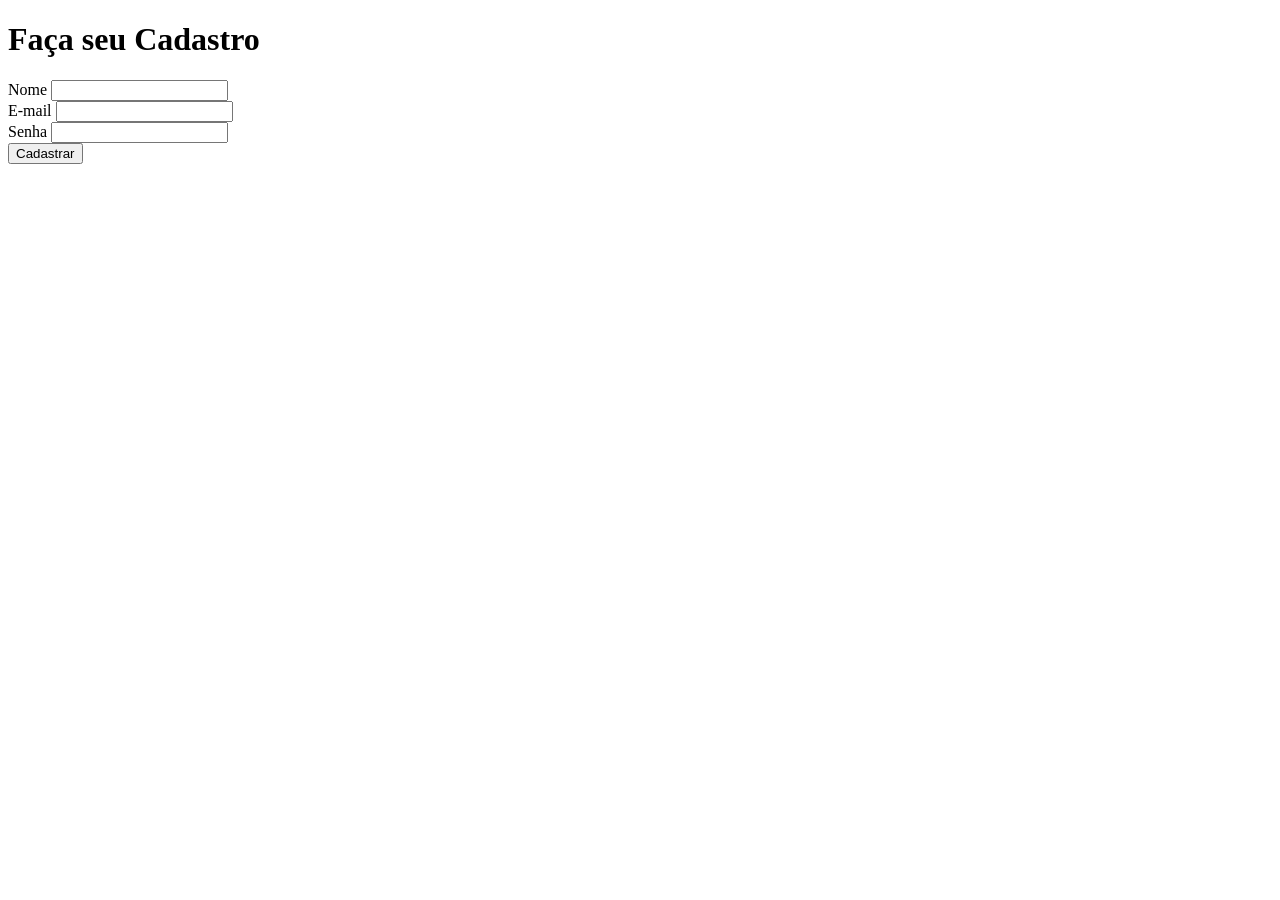
==== html/index.html @ 988506fb "exercicio_html" ====
<!DOCTYPE html>
<html lang="pt-br">

<head>
    <meta charset="UTF-8">
    <meta name="viewport" content="width=device-width, initial-scale=1.0">
    <title>CADASTRO</title>
</head>

<body>
    <h1>Faça seu Cadastro</h1>
    <form>
        <label>Nome</label>
        <input type="Nome">
        <br>
        <label>E-mail</label>
        <input label fo="E-mail" type="email">
        <br>
        <label>Senha</label>
        <input label for="Senha" type="password">
        <br>
        <button>
            Cadastrar
        </button>
    </form>
</body>

</html>
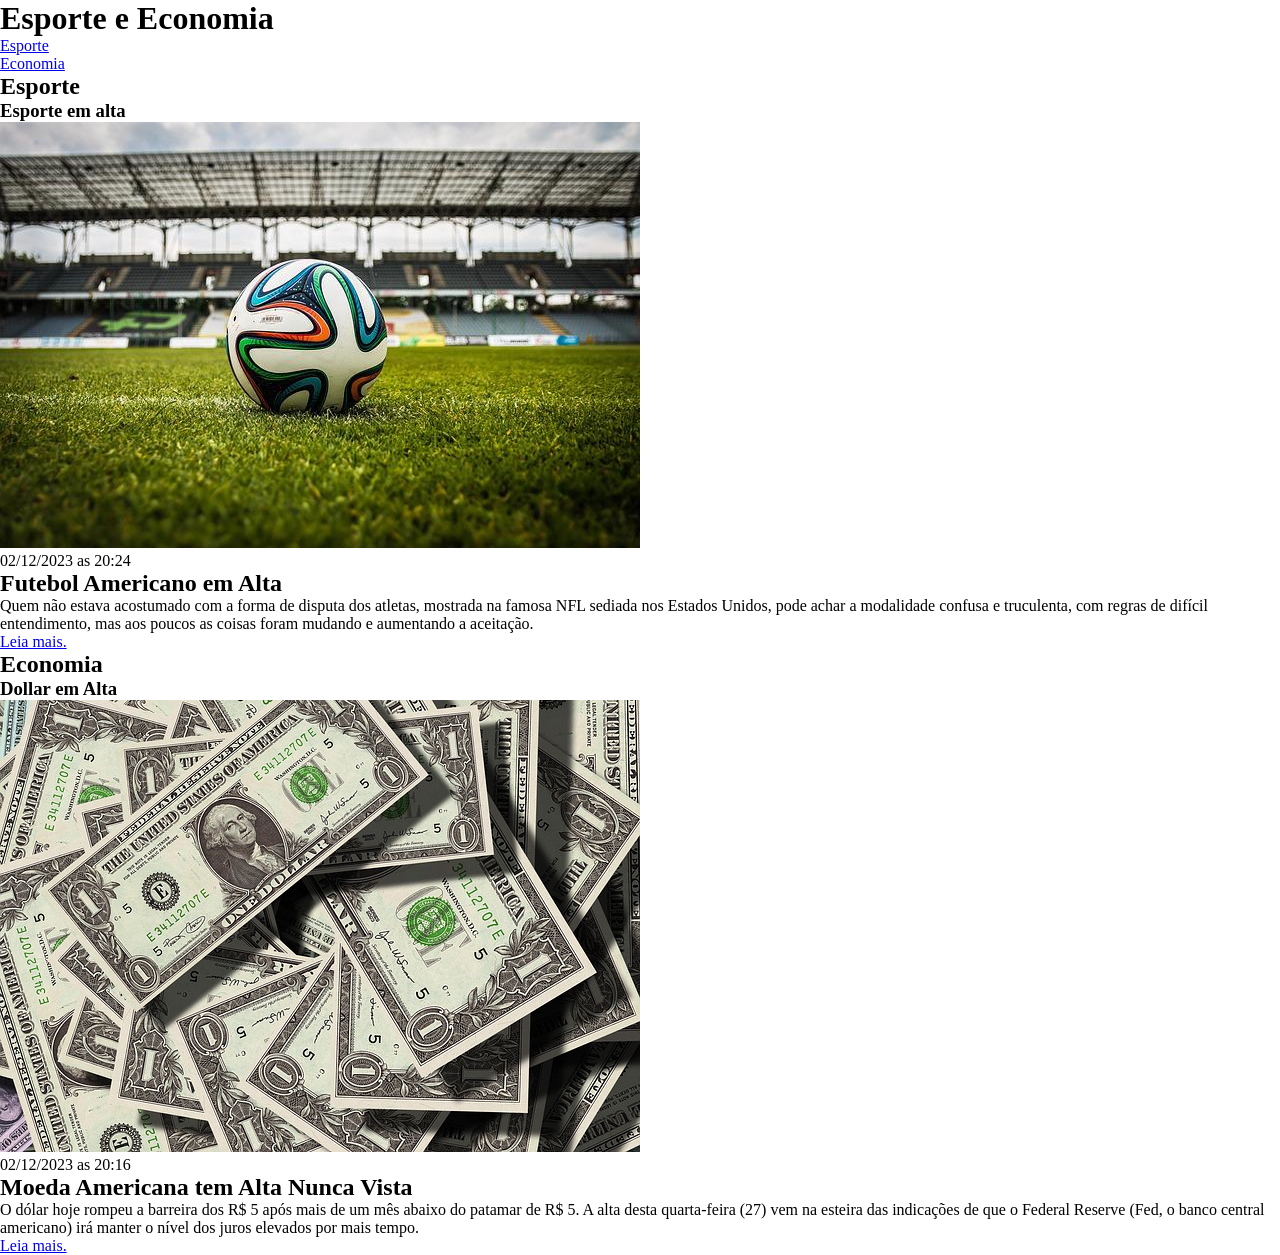
==== commit 5329d227: "inicio" ====
--- a/html/index.html
+++ b/html/index.html
@@ -4,25 +4,56 @@
 <head>
     <meta charset="UTF-8">
     <meta name="viewport" content="width=device-width, initial-scale=1.0">
-    <title>CADASTRO</title>
+    <title>Esporte e Economia</title>
 </head>
+<link rel="stylesheet" href="main.css" />
 
 <body>
-    <h1>Faça seu Cadastro</h1>
-    <form>
-        <label>Nome</label>
-        <input type="Nome">
-        <br>
-        <label>E-mail</label>
-        <input label fo="E-mail" type="email">
-        <br>
-        <label>Senha</label>
-        <input label for="Senha" type="password">
-        <br>
-        <button>
-            Cadastrar
-        </button>
-    </form>
+    <header>
+        <h1>Esporte e Economia</h1>
+        <nav>
+            <ul>
+                <li>
+                    <a href=" esporte.html" title="Ir para a seção de Esportes">Esporte</a>
+                </li>
+
+                <li><a href="economia.html" title="Ir para a seção de Economia"> Economia</a> </li>
+            </ul>
+        </nav>
+    </header>
+    <main>
+        <section class="sports">
+            <h2>Esporte</h2>
+        </section>
+        <article>
+            <h3>Esporte em alta</h3>
+            <img src="/imagem/futebol.jpg" />
+            <header> <time> 02/12/2023 as 20:24</time>
+            </header>
+            <h2>Futebol Americano em Alta</h2>
+            <p>Quem não estava acostumado com a forma de disputa dos atletas, mostrada na famosa NFL sediada nos Estados
+                Unidos, pode achar a modalidade confusa e truculenta, com regras de difícil entendimento, mas aos poucos
+                as coisas foram mudando e aumentando a aceitação.</p>
+            <a href="esporte.html">Leia mais.</a>
+        </article>
+
+        <section id="economy">
+            <h2>Economia</h2>
+        </section>
+        <article>
+            <h3>Dollar em Alta</h3>
+            <img src="/imagem/dolares.jpg" />
+            <header>
+                <time> 02/12/2023 as 20:16</time>
+            </header>
+            <h2> Moeda Americana tem Alta Nunca Vista</h2>
+            <p> O dólar hoje rompeu a barreira dos R$ 5 após mais de um mês abaixo do patamar de R$ 5. A alta desta
+                quarta-feira (27) vem na esteira das indicações de que o Federal Reserve (Fed, o banco central
+                americano) irá manter o nível dos juros elevados por mais tempo.</p>
+            <a href="economia.html"> Leia mais. </a>
+        </article>
+    </main>
+
 </body>
 
 </html>
--- a/html/main.css
+++ b/html/main.css
@@ -0,0 +1,5 @@
+* {
+    box-sizing: border-box;
+    margin: 0;
+    padding: 0;
+}
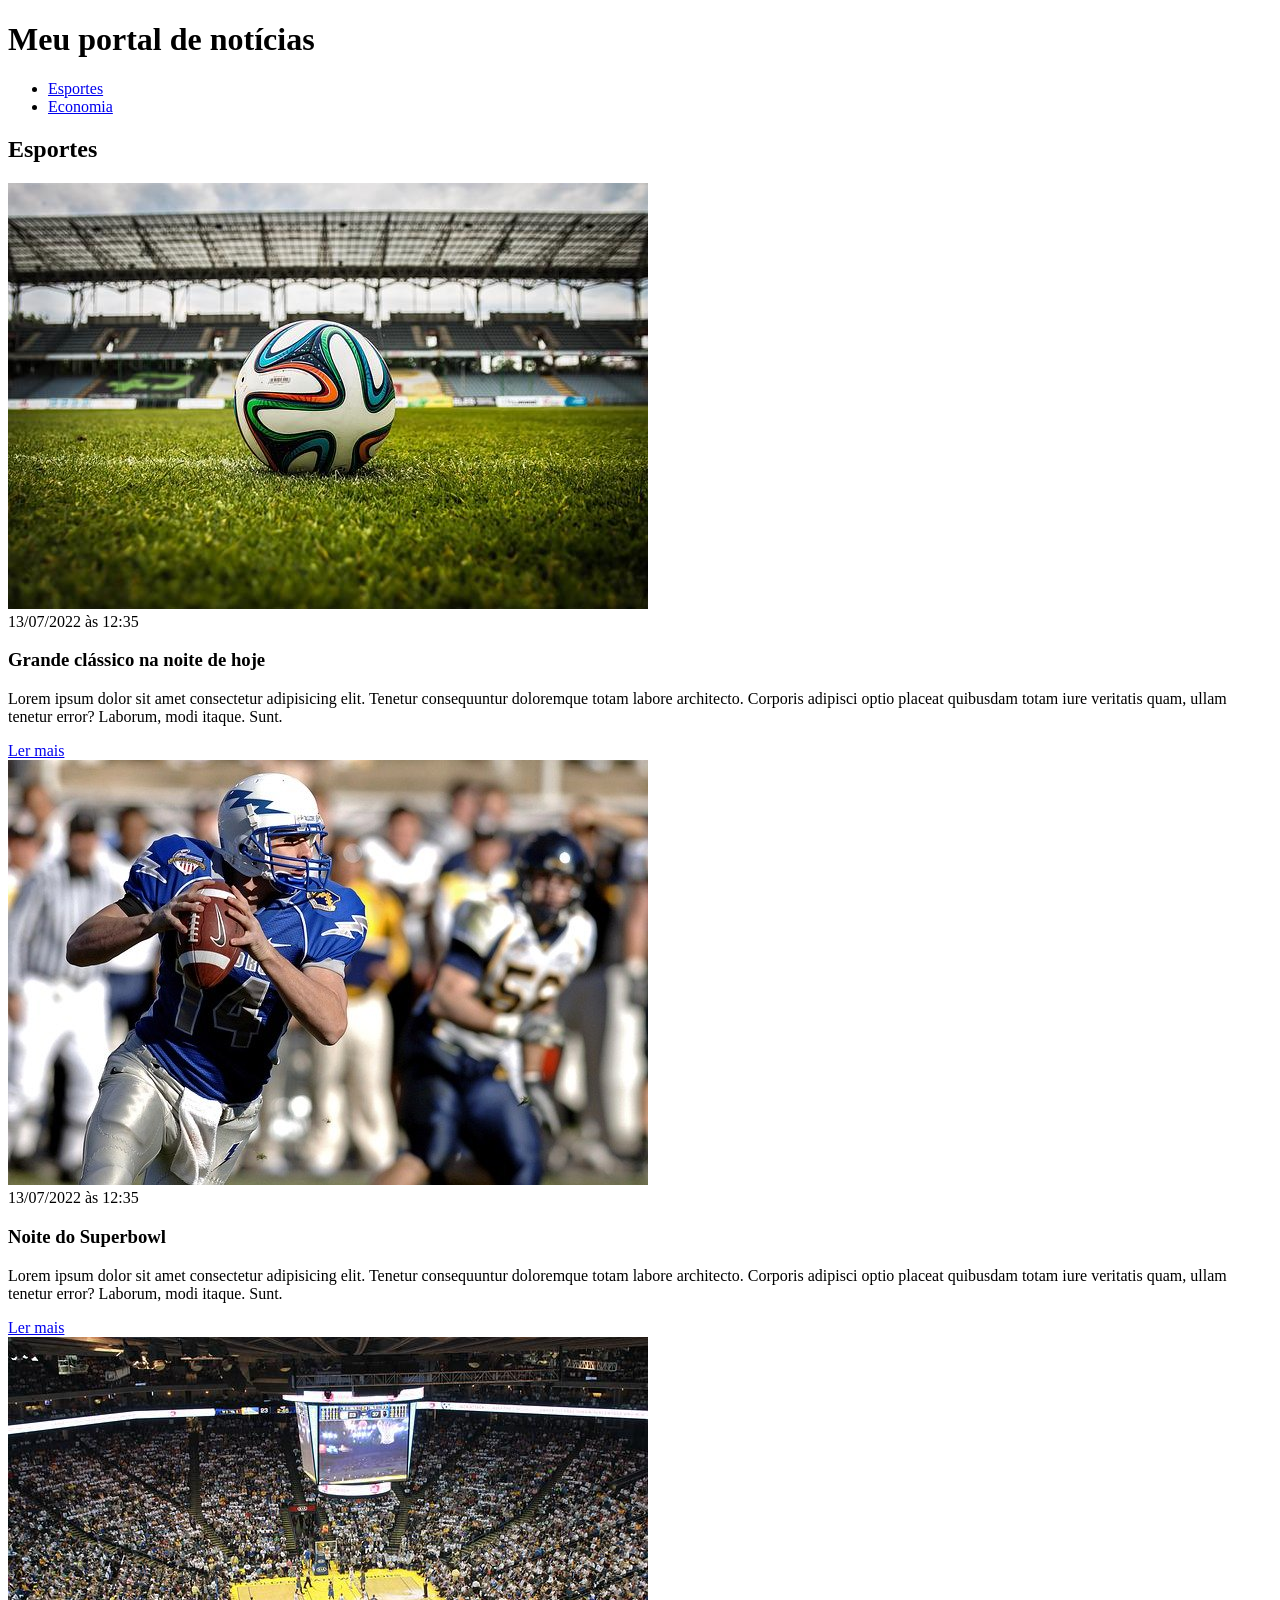
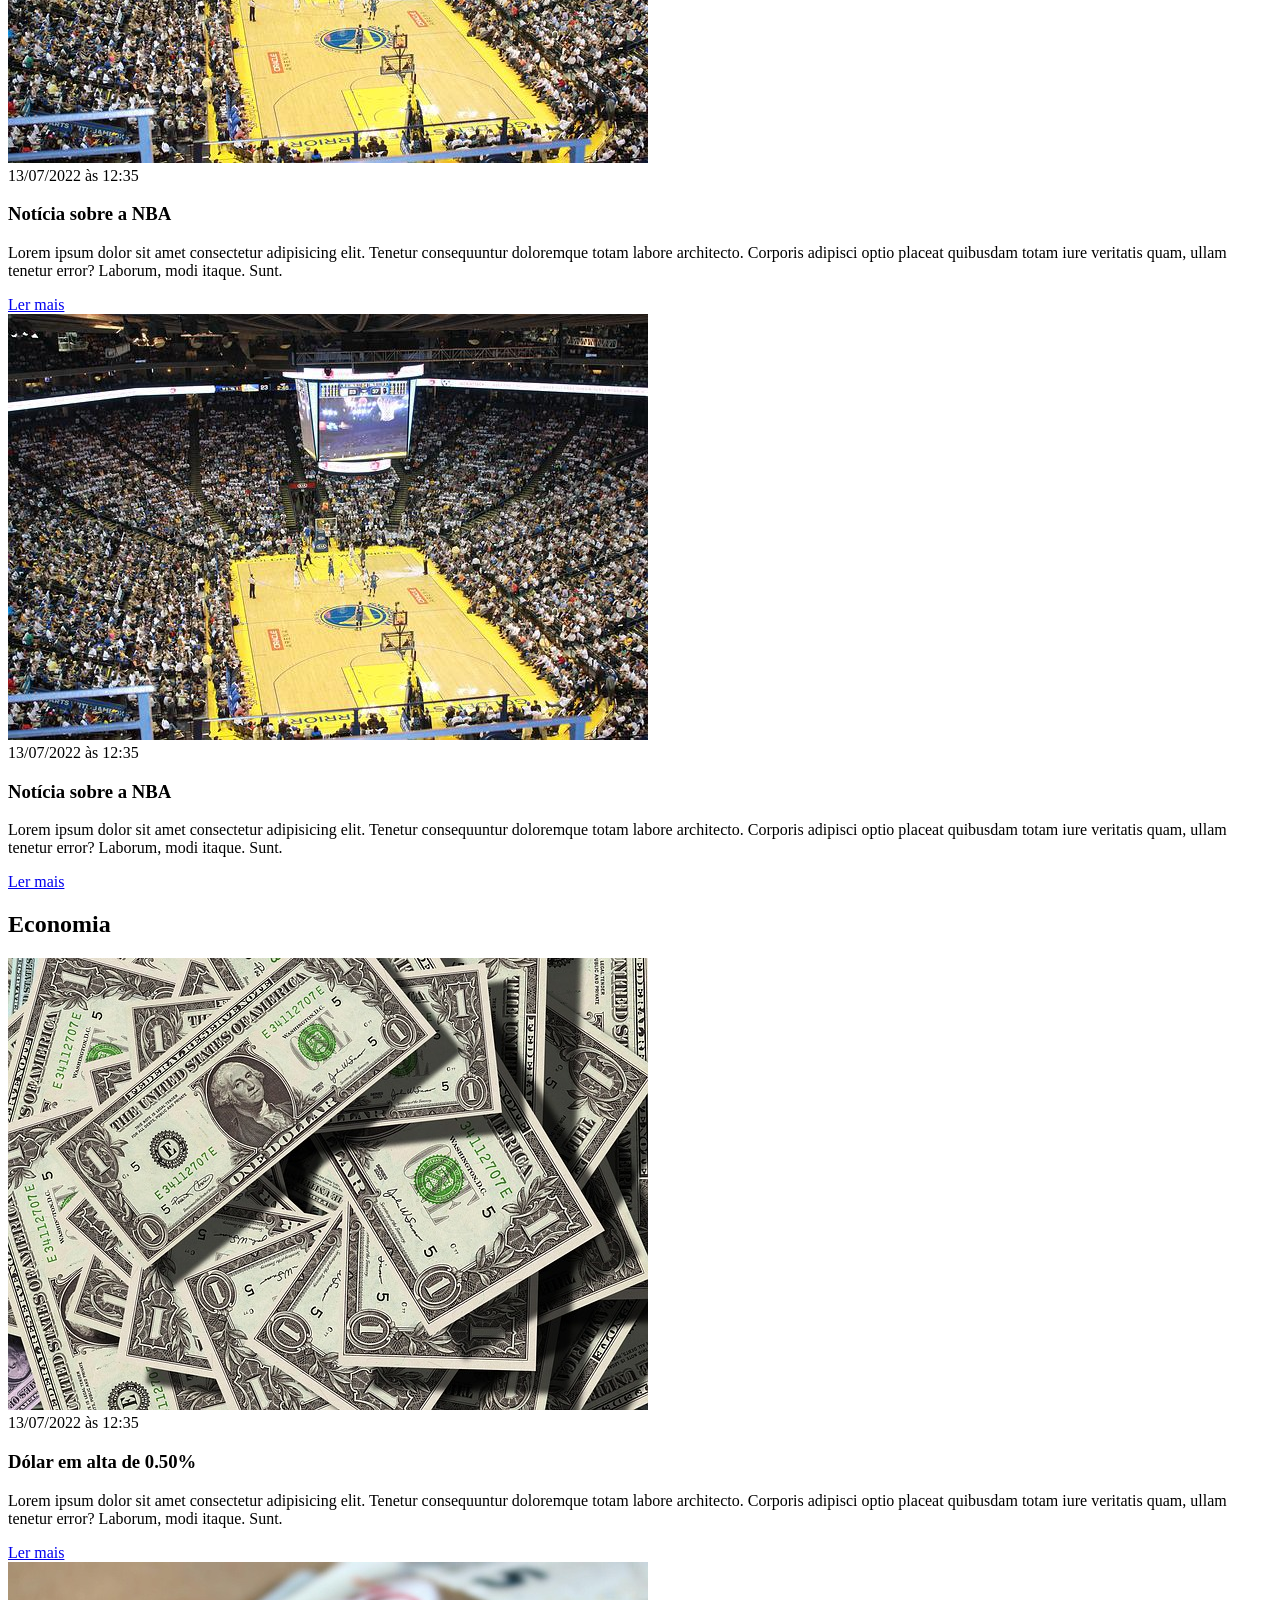
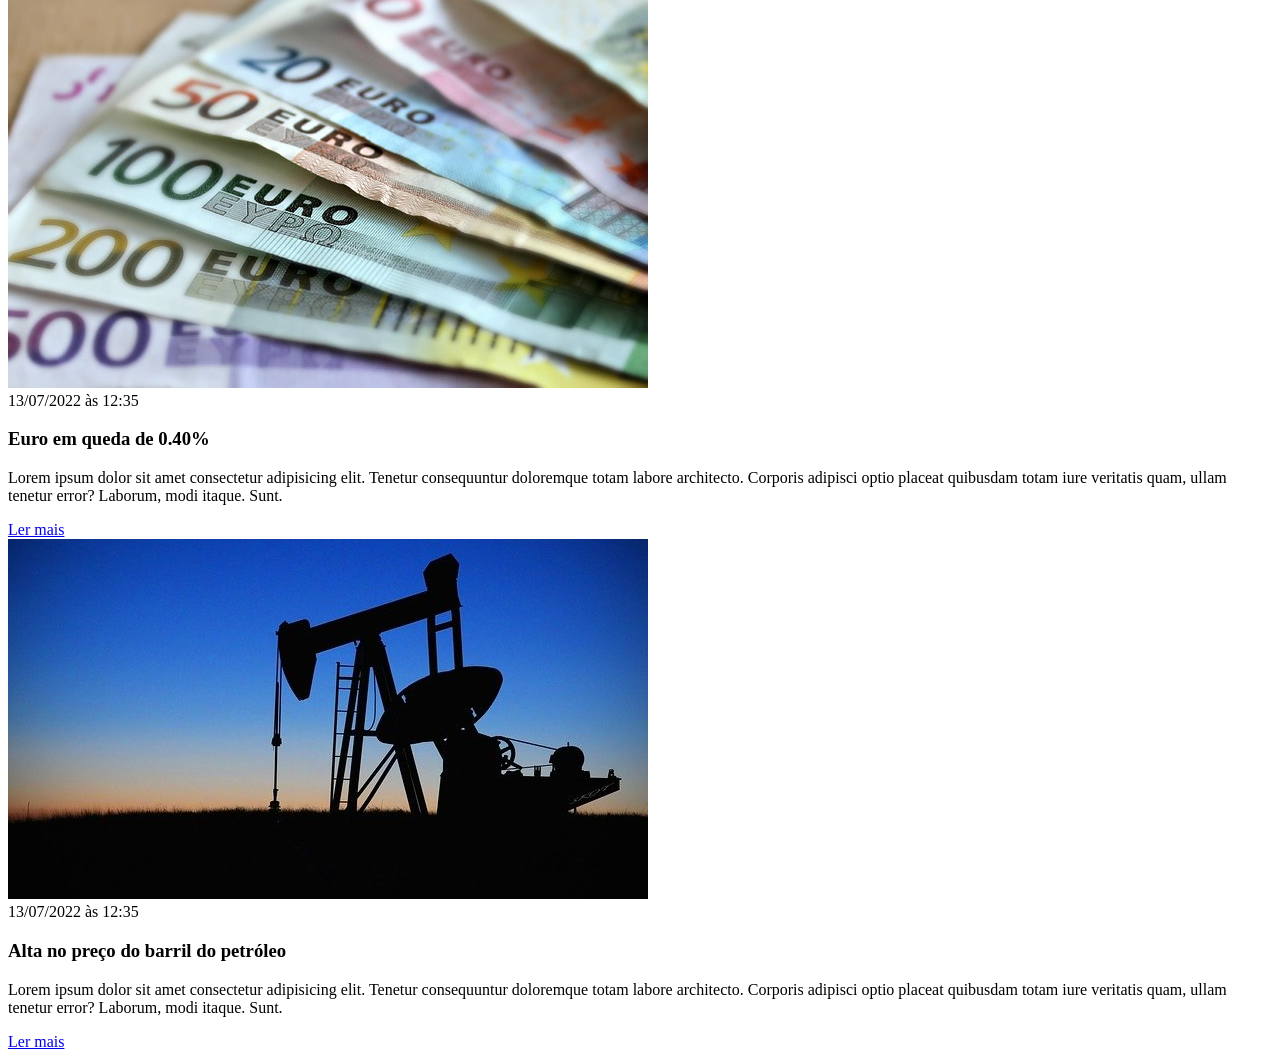
==== commit c0a9a2b5: "INICIANDO ALTERAÇÕES" ====
--- a/html/index.html
+++ b/html/index.html
@@ -1,59 +1,125 @@
 <!DOCTYPE html>
-<html lang="pt-br">
+<html lang="pt-BR">
 
 <head>
     <meta charset="UTF-8">
+    <meta http-equiv="X-UA-Compatible" content="IE=edge">
     <meta name="viewport" content="width=device-width, initial-scale=1.0">
-    <title>Esporte e Economia</title>
+    <title>Meu portal de notícias</title>
+    <link rel="stylesheet" href="./main.css" />
 </head>
-<link rel="stylesheet" href="main.css" />
 
 <body>
     <header>
-        <h1>Esporte e Economia</h1>
+        <h1>Meu portal de notícias</h1>
         <nav>
             <ul>
                 <li>
-                    <a href=" esporte.html" title="Ir para a seção de Esportes">Esporte</a>
+                    <a href="#sports" title="Ir para a seção de esportes">Esportes</a>
                 </li>
-
-                <li><a href="economia.html" title="Ir para a seção de Economia"> Economia</a> </li>
+                <li>
+                    <a href="#economy" title="Ir para a seção de notícias">Economia</a>
+                </li>
             </ul>
         </nav>
     </header>
-    <main>
-        <section class="sports">
-            <h2>Esporte</h2>
-        </section>
+    <section>
+        <h2>Esportes</h2>
         <article>
-            <h3>Esporte em alta</h3>
-            <img src="/imagem/futebol.jpg" />
-            <header> <time> 02/12/2023 as 20:24</time>
+            <img src="./imagens/futebol.jpg" alt="Bola de futebol no gramado" />
+            <header>
+                <time>13/07/2022 às 12:35</time>
             </header>
-            <h2>Futebol Americano em Alta</h2>
-            <p>Quem não estava acostumado com a forma de disputa dos atletas, mostrada na famosa NFL sediada nos Estados
-                Unidos, pode achar a modalidade confusa e truculenta, com regras de difícil entendimento, mas aos poucos
-                as coisas foram mudando e aumentando a aceitação.</p>
-            <a href="esporte.html">Leia mais.</a>
+            <h3>Grande clássico na noite de hoje</h3>
+            <p>
+                Lorem ipsum dolor sit amet consectetur adipisicing elit. Tenetur consequuntur doloremque totam labore
+                architecto. Corporis adipisci optio placeat quibusdam totam iure veritatis quam, ullam tenetur error?
+                Laborum, modi itaque. Sunt.
+            </p>
+            <a href="#" title="Leia a notícia completa">Ler mais</a>
         </article>
-
-        <section id="economy">
-            <h2>Economia</h2>
-        </section>
         <article>
-            <h3>Dollar em Alta</h3>
-            <img src="/imagem/dolares.jpg" />
+            <img src="./imagens/futebol-americano.jpg" alt="Jogador de futebol americano correndo com a bola na mão" />
             <header>
-                <time> 02/12/2023 as 20:16</time>
+                <time>13/07/2022 às 12:35</time>
             </header>
-            <h2> Moeda Americana tem Alta Nunca Vista</h2>
-            <p> O dólar hoje rompeu a barreira dos R$ 5 após mais de um mês abaixo do patamar de R$ 5. A alta desta
-                quarta-feira (27) vem na esteira das indicações de que o Federal Reserve (Fed, o banco central
-                americano) irá manter o nível dos juros elevados por mais tempo.</p>
-            <a href="economia.html"> Leia mais. </a>
+            <h3>Noite do Superbowl</h3>
+            <p>
+                Lorem ipsum dolor sit amet consectetur adipisicing elit. Tenetur consequuntur doloremque totam labore
+                architecto. Corporis adipisci optio placeat quibusdam totam iure veritatis quam, ullam tenetur error?
+                Laborum, modi itaque. Sunt.
+            </p>
+            <a href="#" title="Leia a notícia completa">Ler mais</a>
         </article>
-    </main>
-
+        <article>
+            <img src="./imagens/basquete.jpg" title="Vista aérea de uma quadra de basquete" />
+            <header>
+                <time>13/07/2022 às 12:35</time>
+            </header>
+            <h3>Notícia sobre a NBA</h3>
+            <p>
+                Lorem ipsum dolor sit amet consectetur adipisicing elit. Tenetur consequuntur doloremque totam labore
+                architecto. Corporis adipisci optio placeat quibusdam totam iure veritatis quam, ullam tenetur error?
+                Laborum, modi itaque. Sunt.
+            </p>
+            <a href="#" title="Leia a notícia completa">Ler mais</a>
+        </article>
+        <article>
+            <img src="./imagens/basquete.jpg" title="Vista aérea de uma quadra de basquete" />
+            <header>
+                <time>13/07/2022 às 12:35</time>
+            </header>
+            <h3>Notícia sobre a NBA</h3>
+            <p>
+                Lorem ipsum dolor sit amet consectetur adipisicing elit. Tenetur consequuntur doloremque totam labore
+                architecto. Corporis adipisci optio placeat quibusdam totam iure veritatis quam, ullam tenetur error?
+                Laborum, modi itaque. Sunt.
+            </p>
+            <a href="#" title="Leia a notícia completa">Ler mais</a>
+        </article>
+    </section>
+    <section>
+        <h2>Economia</h2>
+        <article>
+            <img src="./imagens/dolares.jpg" alt="Muitos dólares" />
+            <header>
+                <time>13/07/2022 às 12:35</time>
+            </header>
+            <h3>Dólar em alta de 0.50%</h3>
+            <p>
+                Lorem ipsum dolor sit amet consectetur adipisicing elit. Tenetur consequuntur doloremque totam labore
+                architecto. Corporis adipisci optio placeat quibusdam totam iure veritatis quam, ullam tenetur error?
+                Laborum, modi itaque. Sunt.
+            </p>
+            <a href="#" title="Leia a notícia completa">Ler mais</a>
+        </article>
+        <article>
+            <img src="./imagens/euro.jpg" alt="Várias notas de euro" />
+            <header>
+                <time>13/07/2022 às 12:35</time>
+            </header>
+            <h3>Euro em queda de 0.40%</h3>
+            <p>
+                Lorem ipsum dolor sit amet consectetur adipisicing elit. Tenetur consequuntur doloremque totam labore
+                architecto. Corporis adipisci optio placeat quibusdam totam iure veritatis quam, ullam tenetur error?
+                Laborum, modi itaque. Sunt.
+            </p>
+            <a href="#" title="Leia a notícia completa">Ler mais</a>
+        </article>
+        <article>
+            <img src="./imagens/petroleo.jpg" alt="Extração de petróleo" />
+            <header>
+                <time>13/07/2022 às 12:35</time>
+            </header>
+            <h3>Alta no preço do barril do petróleo</h3>
+            <p>
+                Lorem ipsum dolor sit amet consectetur adipisicing elit. Tenetur consequuntur doloremque totam labore
+                architecto. Corporis adipisci optio placeat quibusdam totam iure veritatis quam, ullam tenetur error?
+                Laborum, modi itaque. Sunt.
+            </p>
+            <a href="#" title="Leia a notícia completa">Ler mais</a>
+        </article>
+    </section>
 </body>
 
 </html>
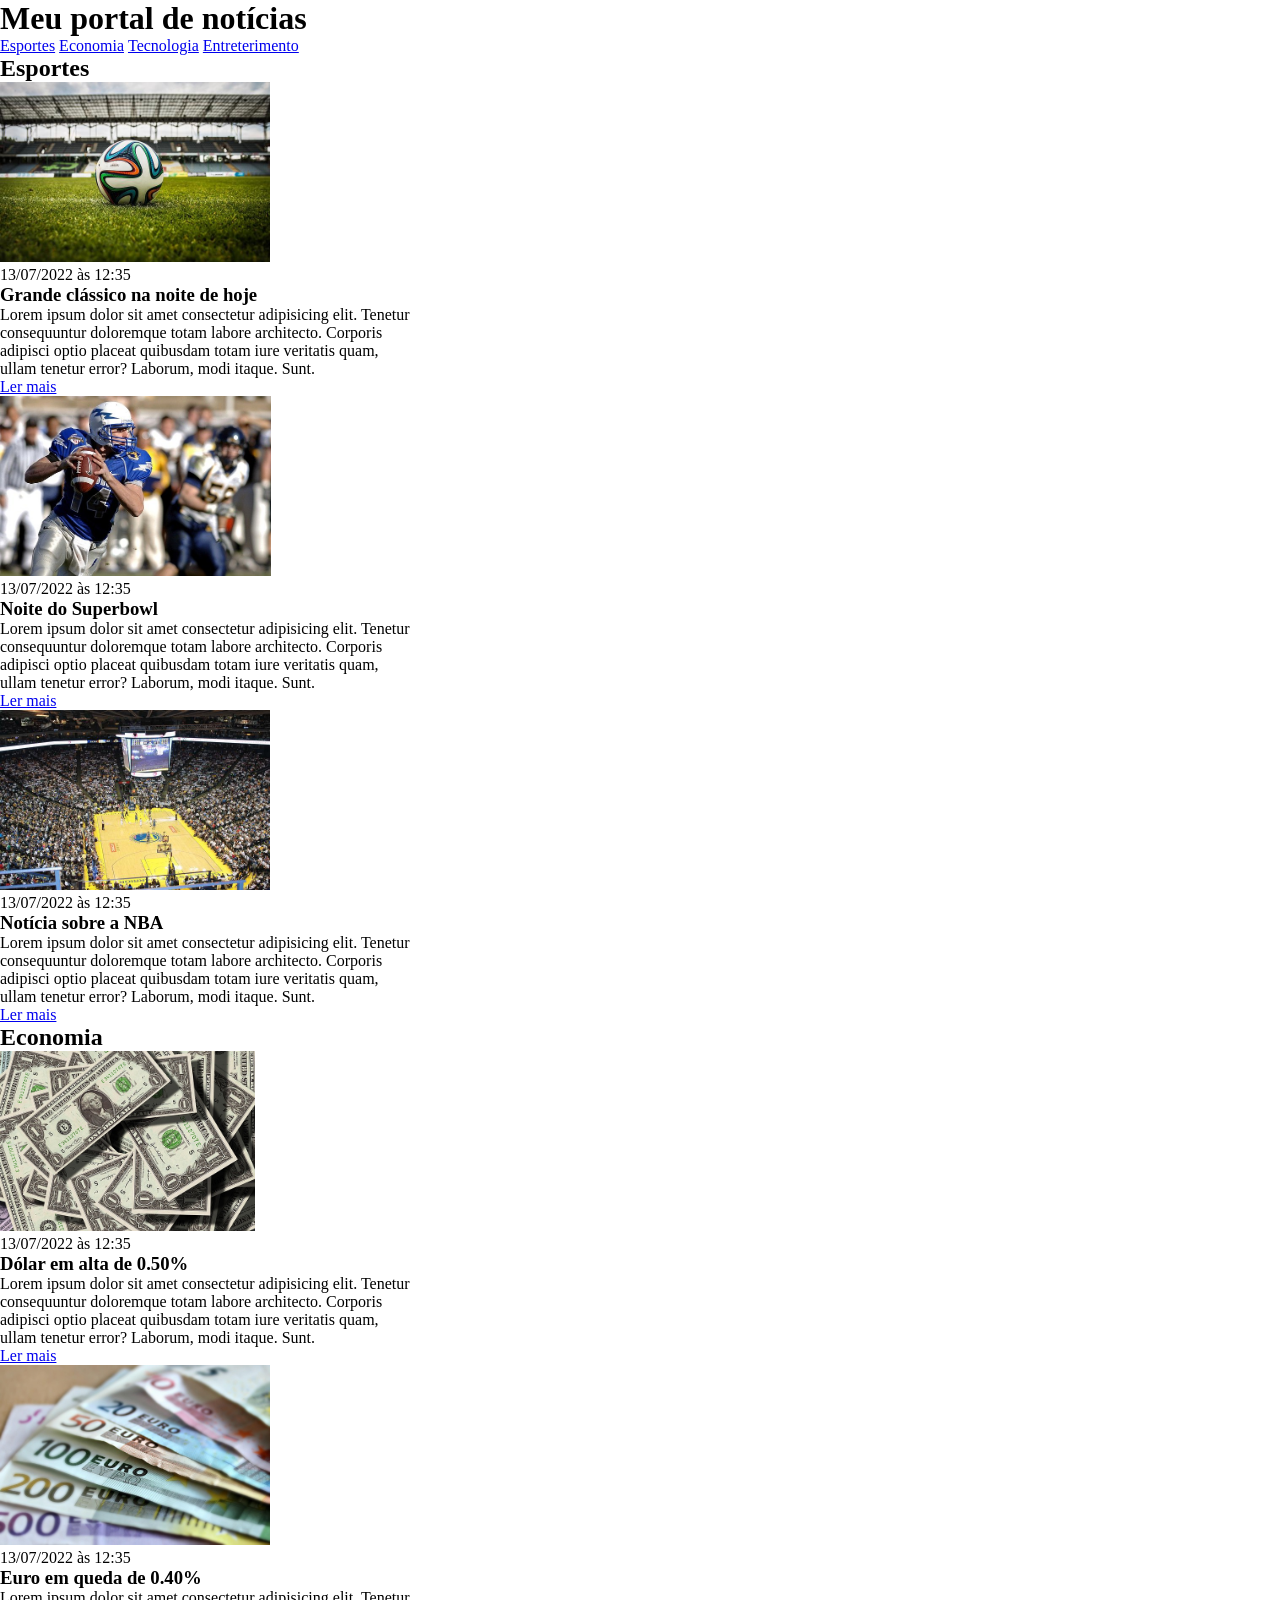
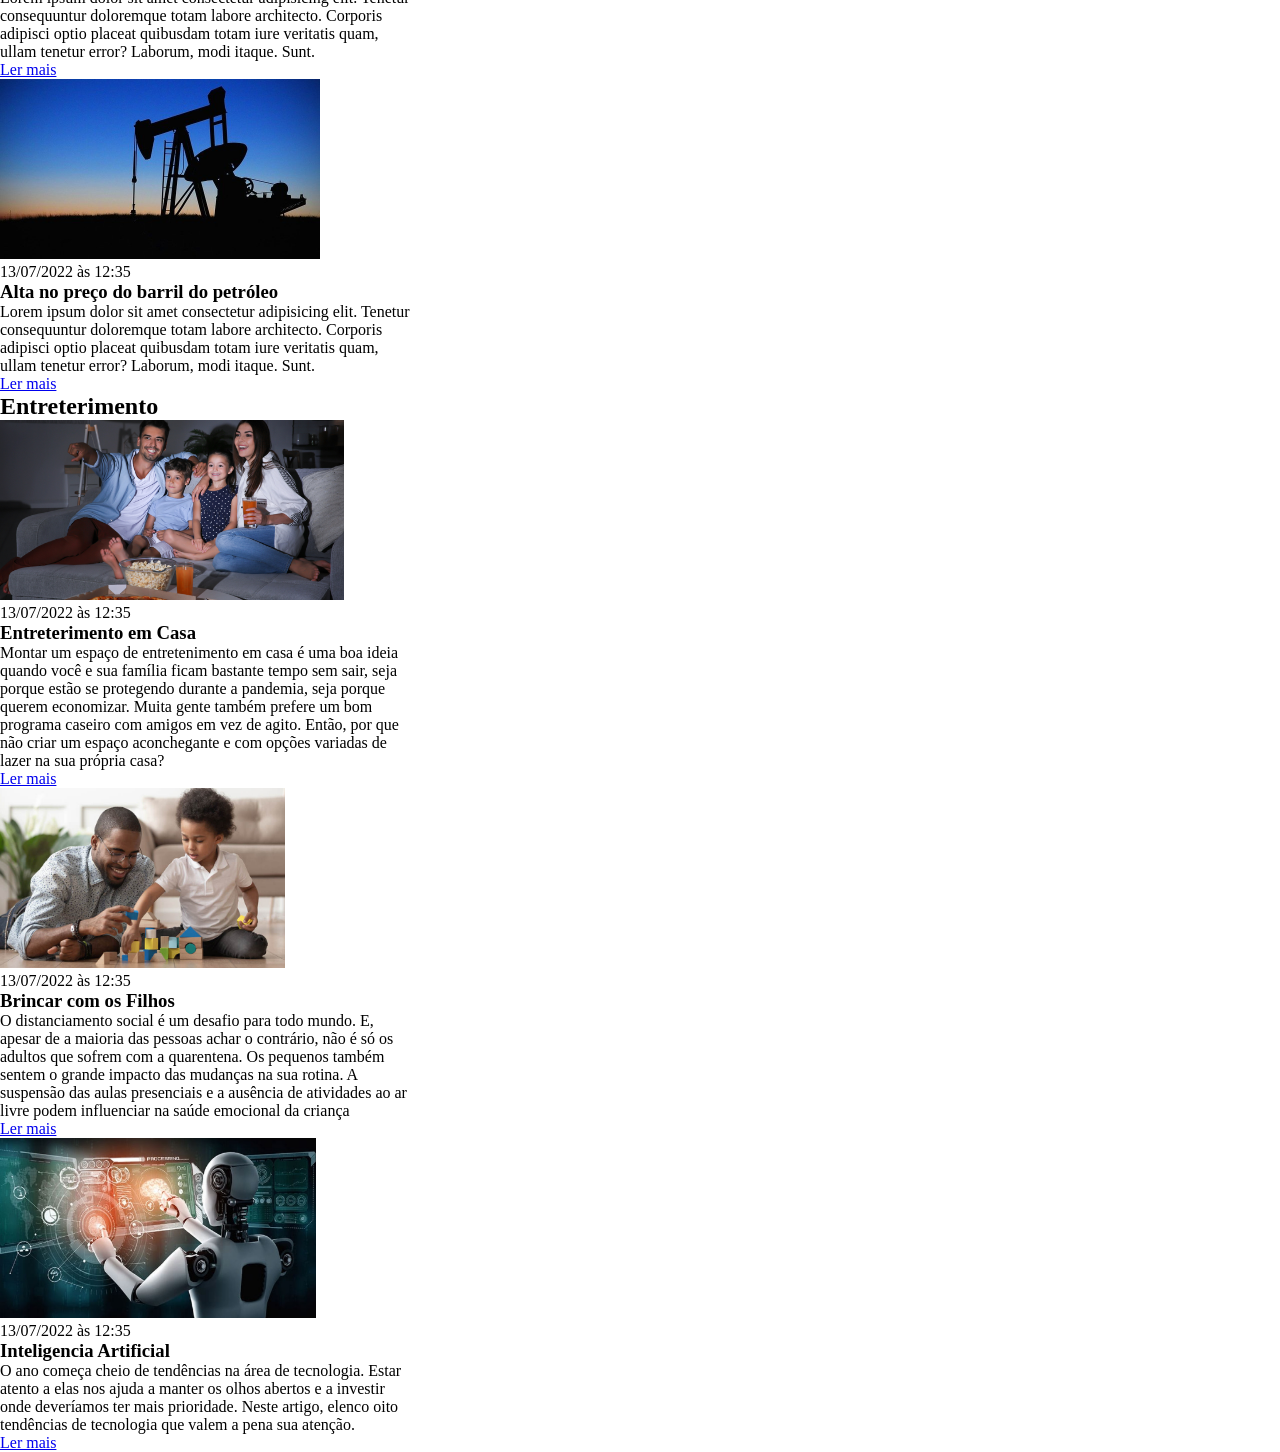
==== commit f2ce7da7: "ERRO NÃO ENCONTRADO" ====
--- a/html/index.html
+++ b/html/index.html
@@ -10,116 +10,203 @@
 </head>
 
 <body>
-    <header>
-        <h1>Meu portal de notícias</h1>
-        <nav>
-            <ul>
-                <li>
-                    <a href="#sports" title="Ir para a seção de esportes">Esportes</a>
-                </li>
-                <li>
-                    <a href="#economy" title="Ir para a seção de notícias">Economia</a>
-                </li>
-            </ul>
-        </nav>
-    </header>
-    <section>
-        <h2>Esportes</h2>
-        <article>
-            <img src="./imagens/futebol.jpg" alt="Bola de futebol no gramado" />
-            <header>
-                <time>13/07/2022 às 12:35</time>
-            </header>
-            <h3>Grande clássico na noite de hoje</h3>
-            <p>
-                Lorem ipsum dolor sit amet consectetur adipisicing elit. Tenetur consequuntur doloremque totam labore
-                architecto. Corporis adipisci optio placeat quibusdam totam iure veritatis quam, ullam tenetur error?
-                Laborum, modi itaque. Sunt.
-            </p>
-            <a href="#" title="Leia a notícia completa">Ler mais</a>
-        </article>
-        <article>
-            <img src="./imagens/futebol-americano.jpg" alt="Jogador de futebol americano correndo com a bola na mão" />
-            <header>
-                <time>13/07/2022 às 12:35</time>
-            </header>
-            <h3>Noite do Superbowl</h3>
-            <p>
-                Lorem ipsum dolor sit amet consectetur adipisicing elit. Tenetur consequuntur doloremque totam labore
-                architecto. Corporis adipisci optio placeat quibusdam totam iure veritatis quam, ullam tenetur error?
-                Laborum, modi itaque. Sunt.
-            </p>
-            <a href="#" title="Leia a notícia completa">Ler mais</a>
-        </article>
-        <article>
-            <img src="./imagens/basquete.jpg" title="Vista aérea de uma quadra de basquete" />
-            <header>
-                <time>13/07/2022 às 12:35</time>
-            </header>
-            <h3>Notícia sobre a NBA</h3>
-            <p>
-                Lorem ipsum dolor sit amet consectetur adipisicing elit. Tenetur consequuntur doloremque totam labore
-                architecto. Corporis adipisci optio placeat quibusdam totam iure veritatis quam, ullam tenetur error?
-                Laborum, modi itaque. Sunt.
-            </p>
-            <a href="#" title="Leia a notícia completa">Ler mais</a>
-        </article>
-        <article>
-            <img src="./imagens/basquete.jpg" title="Vista aérea de uma quadra de basquete" />
-            <header>
-                <time>13/07/2022 às 12:35</time>
-            </header>
-            <h3>Notícia sobre a NBA</h3>
-            <p>
-                Lorem ipsum dolor sit amet consectetur adipisicing elit. Tenetur consequuntur doloremque totam labore
-                architecto. Corporis adipisci optio placeat quibusdam totam iure veritatis quam, ullam tenetur error?
-                Laborum, modi itaque. Sunt.
-            </p>
-            <a href="#" title="Leia a notícia completa">Ler mais</a>
-        </article>
-    </section>
-    <section>
-        <h2>Economia</h2>
-        <article>
-            <img src="./imagens/dolares.jpg" alt="Muitos dólares" />
-            <header>
-                <time>13/07/2022 às 12:35</time>
-            </header>
-            <h3>Dólar em alta de 0.50%</h3>
-            <p>
-                Lorem ipsum dolor sit amet consectetur adipisicing elit. Tenetur consequuntur doloremque totam labore
-                architecto. Corporis adipisci optio placeat quibusdam totam iure veritatis quam, ullam tenetur error?
-                Laborum, modi itaque. Sunt.
-            </p>
-            <a href="#" title="Leia a notícia completa">Ler mais</a>
-        </article>
-        <article>
-            <img src="./imagens/euro.jpg" alt="Várias notas de euro" />
-            <header>
-                <time>13/07/2022 às 12:35</time>
-            </header>
-            <h3>Euro em queda de 0.40%</h3>
-            <p>
-                Lorem ipsum dolor sit amet consectetur adipisicing elit. Tenetur consequuntur doloremque totam labore
-                architecto. Corporis adipisci optio placeat quibusdam totam iure veritatis quam, ullam tenetur error?
-                Laborum, modi itaque. Sunt.
-            </p>
-            <a href="#" title="Leia a notícia completa">Ler mais</a>
-        </article>
-        <article>
-            <img src="./imagens/petroleo.jpg" alt="Extração de petróleo" />
-            <header>
-                <time>13/07/2022 às 12:35</time>
-            </header>
-            <h3>Alta no preço do barril do petróleo</h3>
-            <p>
-                Lorem ipsum dolor sit amet consectetur adipisicing elit. Tenetur consequuntur doloremque totam labore
-                architecto. Corporis adipisci optio placeat quibusdam totam iure veritatis quam, ullam tenetur error?
-                Laborum, modi itaque. Sunt.
-            </p>
-            <a href="#" title="Leia a notícia completa">Ler mais</a>
-        </article>
-    </section>
+    <div class="container">
+        <header>
+            <h1>Meu portal de notícias</h1>
+            <nav>
+                <ul>
+                    <li>
+                        <a href="#sports" title="Ir para a seção de esportes">Esportes</a>
+                    </li>
+                    <li>
+                        <a href="#economy" title="Ir para a seção de notícias">Economia</a>
+                    </li>
+                    <li>
+                        <a href="#tecnologia" title="Ir para a seção tecnologia">Tecnologia</a>
+                    </li>
+                    <li>
+                        <a href="#entreterimento" title="Ir para a seção de entreterimento">Entreterimento</a>
+                    </li>
+                </ul>
+            </nav>
+        </header>
+    </div>
+
+    <div class="container">
+        <section>
+            <h2>Esportes</h2>
+            <div class="article">
+                <article>
+                    <img src="./imagens/futebol.jpg" alt="Bola de futebol no gramado" />
+                    <header>
+                        <time>13/07/2022 às 12:35</time>
+                    </header>
+                    <h3>Grande clássico na noite de hoje</h3>
+                    <p>
+                        Lorem ipsum dolor sit amet consectetur adipisicing elit. Tenetur consequuntur doloremque totam
+                        labore
+                        architecto. Corporis adipisci optio placeat quibusdam totam iure veritatis quam, ullam tenetur
+                        error?
+                        Laborum, modi itaque. Sunt.
+                    </p>
+                    <a href="#" title="Leia a notícia completa">Ler mais</a>
+                </article>
+            </div>
+            <div class="article">
+                <article>
+                    <img src="./imagens/futebol-americano.jpg"
+                        alt="Jogador de futebol americano correndo com a bola na mão" />
+                    <header>
+                        <time>13/07/2022 às 12:35</time>
+                    </header>
+                    <h3>Noite do Superbowl</h3>
+                    <p>
+                        Lorem ipsum dolor sit amet consectetur adipisicing elit. Tenetur consequuntur doloremque totam
+                        labore
+                        architecto. Corporis adipisci optio placeat quibusdam totam iure veritatis quam, ullam tenetur
+                        error?
+                        Laborum, modi itaque. Sunt.
+                    </p>
+                    <a href="#" title="Leia a notícia completa">Ler mais</a>
+                </article>
+            </div>
+            <div class="article">
+                <article>
+                    <img src="./imagens/basquete.jpg" title="Vista aérea de uma quadra de basquete" />
+                    <header>
+                        <time>13/07/2022 às 12:35</time>
+                    </header>
+                    <h3>Notícia sobre a NBA</h3>
+                    <p>
+                        Lorem ipsum dolor sit amet consectetur adipisicing elit. Tenetur consequuntur doloremque totam
+                        labore
+                        architecto. Corporis adipisci optio placeat quibusdam totam iure veritatis quam, ullam tenetur
+                        error?
+                        Laborum, modi itaque. Sunt.
+                    </p>
+                    <a href="#" title="Leia a notícia completa">Ler mais</a>
+                </article>
+            </div>
+        </section>
+    </div>
+    <div class="container">
+        <section>
+            <h2>Economia</h2>
+            <div class="article">
+                <article>
+                    <img src="./imagens/dolares.jpg" alt="Muitos dólares" />
+                    <header>
+                        <time>13/07/2022 às 12:35</time>
+                    </header>
+                    <h3>Dólar em alta de 0.50%</h3>
+                    <p>
+                        Lorem ipsum dolor sit amet consectetur adipisicing elit. Tenetur consequuntur doloremque totam
+                        labore
+                        architecto. Corporis adipisci optio placeat quibusdam totam iure veritatis quam, ullam tenetur
+                        error?
+                        Laborum, modi itaque. Sunt.
+                    </p>
+                    <a href="#" title="Leia a notícia completa">Ler mais</a>
+                </article>
+            </div>
+            <div class="article">
+                <article>
+                    <img src="./imagens/euro.jpg" alt="Várias notas de euro" />
+                    <header>
+                        <time>13/07/2022 às 12:35</time>
+                    </header>
+                    <h3>Euro em queda de 0.40%</h3>
+                    <p>
+                        Lorem ipsum dolor sit amet consectetur adipisicing elit. Tenetur consequuntur doloremque totam
+                        labore
+                        architecto. Corporis adipisci optio placeat quibusdam totam iure veritatis quam, ullam tenetur
+                        error?
+                        Laborum, modi itaque. Sunt.
+                    </p>
+                    <a href="#" title="Leia a notícia completa">Ler mais</a>
+                </article>
+            </div>
+            <div class="article">
+                <article>
+                    <img src="./imagens/petroleo.jpg" alt="Extração de petróleo" />
+                    <header>
+                        <time>13/07/2022 às 12:35</time>
+                    </header>
+                    <h3>Alta no preço do barril do petróleo</h3>
+                    <p>
+                        Lorem ipsum dolor sit amet consectetur adipisicing elit. Tenetur consequuntur doloremque totam
+                        labore
+                        architecto. Corporis adipisci optio placeat quibusdam totam iure veritatis quam, ullam tenetur
+                        error?
+                        Laborum, modi itaque. Sunt.
+                    </p>
+                    <a href="#" title="Leia a notícia completa">Ler mais</a>
+                </article>
+            </div>
+
+        </section>
+    </div>
+    <div class="container">
+        <section>
+            <h2>Entreterimento</h2>
+            <div class="article">
+                <article>
+                    <img src="imagens/entreterimento.jpg" alt="Entreterimento em Casa" />
+                    <header>
+                        <time>13/07/2022 às 12:35</time>
+                    </header>
+                    <h3>Entreterimento em Casa</h3>
+                    <p>
+                        Montar um espaço de entretenimento em casa é uma boa ideia quando você e sua família ficam
+                        bastante
+                        tempo sem sair, seja porque estão se protegendo durante a pandemia, seja porque querem
+                        economizar.
+                        Muita
+                        gente também prefere um bom programa caseiro com amigos em vez de agito. Então, por que não
+                        criar um
+                        espaço aconchegante e com opções variadas de lazer na sua própria casa?
+                    </p>
+                    <a href="#" title="Leia a notícia completa">Ler mais</a>
+                </article>
+            </div>
+            <div class="article">
+                <article>
+                    <img src="imagens/entreterimento2.jpg" alt="Brincar em casa" />
+                    <header>
+                        <time>13/07/2022 às 12:35</time>
+                    </header>
+                    <h3>Brincar com os Filhos</h3>
+                    <p>
+                        O distanciamento social é um desafio para todo mundo. E, apesar de a maioria das pessoas achar o
+                        contrário, não é só os adultos que sofrem com a quarentena. Os pequenos também sentem o grande
+                        impacto
+                        das mudanças na sua rotina. A suspensão das aulas presenciais e a ausência de atividades ao ar
+                        livre
+                        podem influenciar na saúde emocional da criança
+                    </p>
+                    <a href="#" title="Leia a notícia completa">Ler mais</a>
+                </article>
+            </div>
+            <div class="article">
+                <article>
+                    <img src="./imagens/ia.jpg" alt="Inteligencia Artificial" />
+                    <header>
+                        <time>13/07/2022 às 12:35</time>
+                    </header>
+                    <h3>Inteligencia Artificial</h3>
+                    <p>
+                        O ano começa cheio de tendências na área de tecnologia. Estar atento a elas nos ajuda a manter
+                        os
+                        olhos
+                        abertos e a investir onde deveríamos ter mais prioridade. Neste artigo, elenco oito tendências
+                        de
+                        tecnologia que valem a pena sua atenção.
+                    </p>
+                    <a href="#" title="Leia a notícia completa">Ler mais</a>
+                </article>
+            </div>
+        </section>
+    </div>
 </body>
 
 </html>
--- a/html/main.css
+++ b/html/main.css
@@ -0,0 +1,28 @@
+* {
+    box-sizing: border-box;
+    margin: 0;
+    Padding: 0;
+}
+
+header li {
+    display: inline;
+}
+
+.container {
+    width: 1366px;
+    margin: 0 auto;
+}
+
+.article {
+    display: flex;
+    flex-wrap: wrap;
+    justify-content: space-between;
+}
+
+.article article img {
+    height: 180px;
+}
+
+.article article {
+    width: 30%;
+}
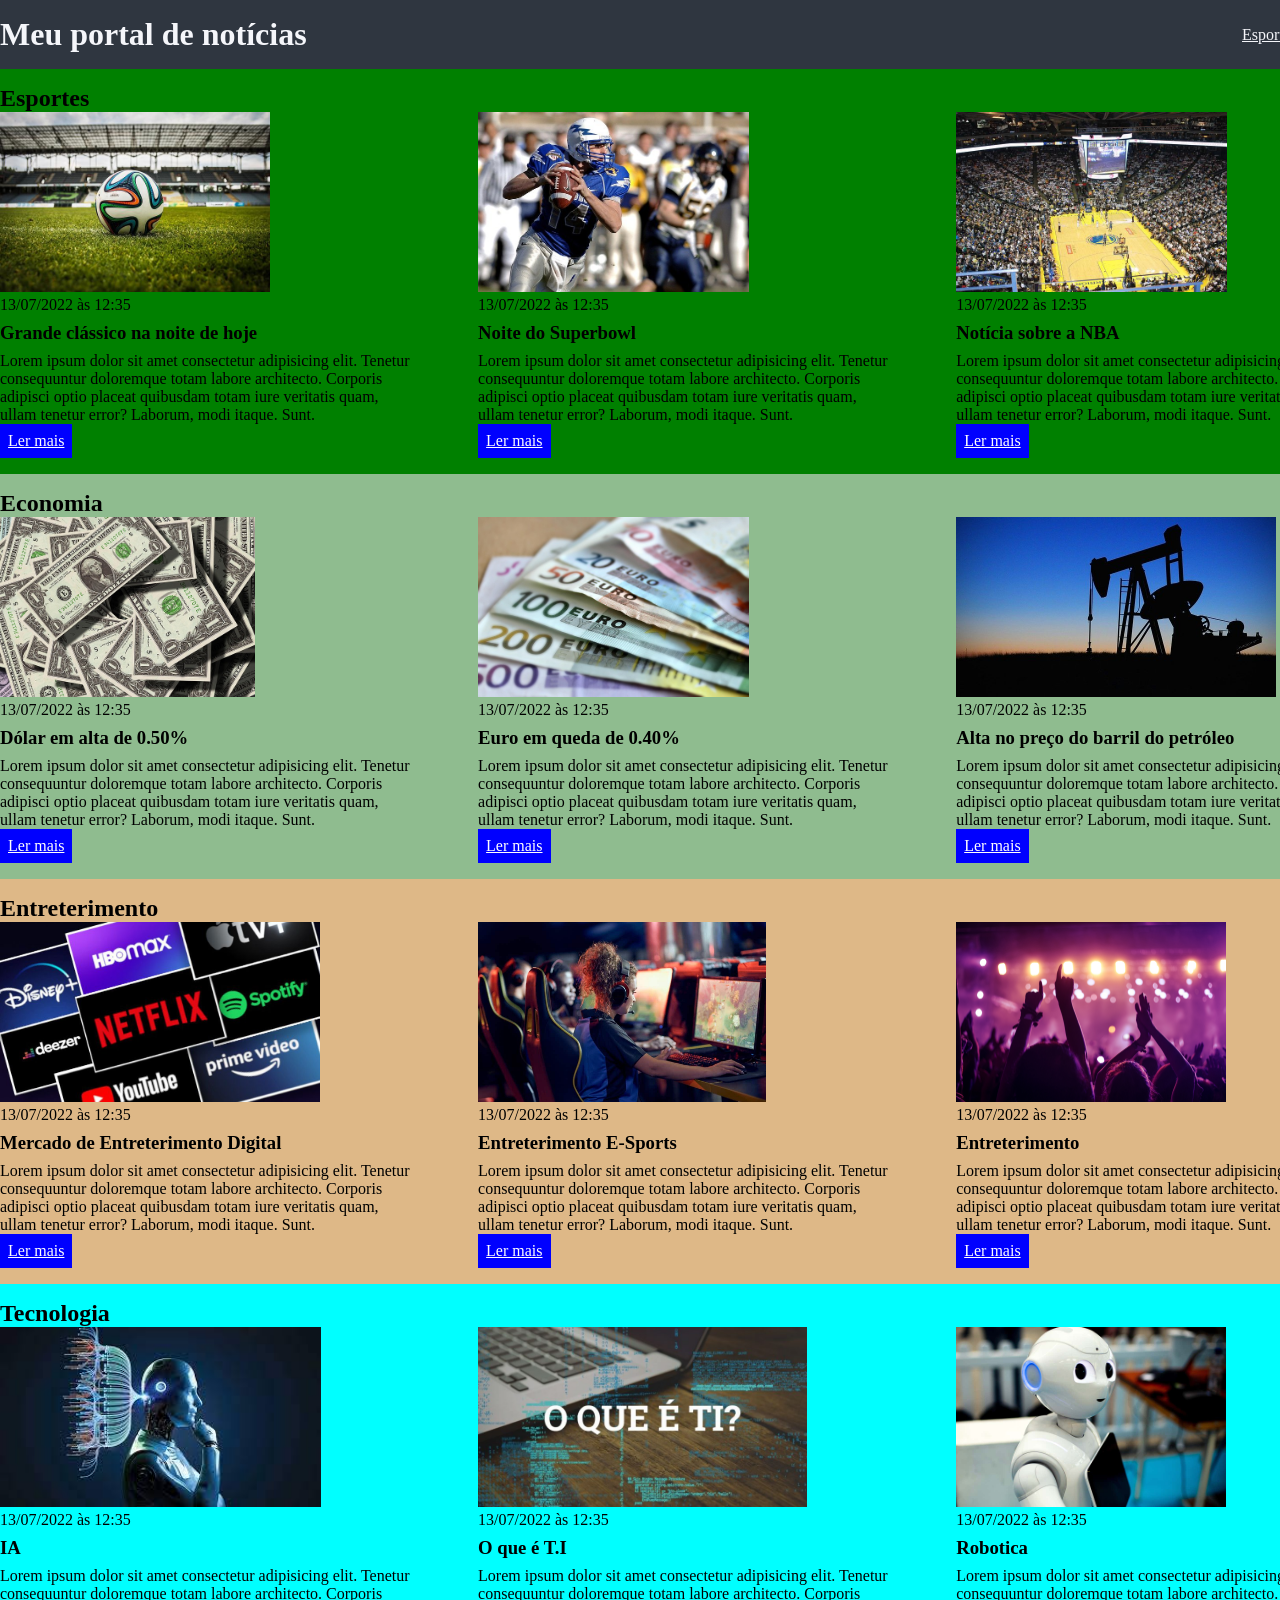
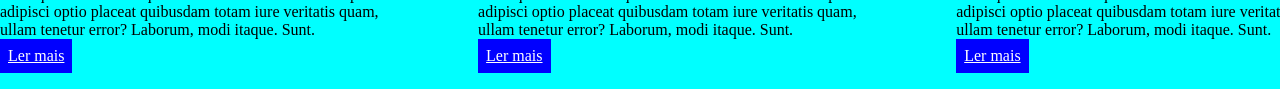
==== commit ed791e2d: "TODAS AS ALTERAÇÕES REALIZADAS" ====
--- a/html/index.html
+++ b/html/index.html
@@ -10,8 +10,8 @@
 </head>
 
 <body>
-    <div class="container">
-        <header>
+    <header>
+        <div class="container">
             <h1>Meu portal de notícias</h1>
             <nav>
                 <ul>
@@ -21,78 +21,63 @@
                     <li>
                         <a href="#economy" title="Ir para a seção de notícias">Economia</a>
                     </li>
-                    <li>
-                        <a href="#tecnologia" title="Ir para a seção tecnologia">Tecnologia</a>
-                    </li>
-                    <li>
-                        <a href="#entreterimento" title="Ir para a seção de entreterimento">Entreterimento</a>
-                    </li>
                 </ul>
             </nav>
-        </header>
-    </div>
-
-    <div class="container">
-        <section>
+        </div>
+    </header>
+    <section id="sports">
+        <div class="container">
             <h2>Esportes</h2>
-            <div class="article">
-                <article>
-                    <img src="./imagens/futebol.jpg" alt="Bola de futebol no gramado" />
-                    <header>
-                        <time>13/07/2022 às 12:35</time>
-                    </header>
-                    <h3>Grande clássico na noite de hoje</h3>
-                    <p>
-                        Lorem ipsum dolor sit amet consectetur adipisicing elit. Tenetur consequuntur doloremque totam
-                        labore
-                        architecto. Corporis adipisci optio placeat quibusdam totam iure veritatis quam, ullam tenetur
-                        error?
-                        Laborum, modi itaque. Sunt.
-                    </p>
-                    <a href="#" title="Leia a notícia completa">Ler mais</a>
-                </article>
-            </div>
-            <div class="article">
-                <article>
-                    <img src="./imagens/futebol-americano.jpg"
-                        alt="Jogador de futebol americano correndo com a bola na mão" />
-                    <header>
-                        <time>13/07/2022 às 12:35</time>
-                    </header>
-                    <h3>Noite do Superbowl</h3>
-                    <p>
-                        Lorem ipsum dolor sit amet consectetur adipisicing elit. Tenetur consequuntur doloremque totam
-                        labore
-                        architecto. Corporis adipisci optio placeat quibusdam totam iure veritatis quam, ullam tenetur
-                        error?
-                        Laborum, modi itaque. Sunt.
-                    </p>
-                    <a href="#" title="Leia a notícia completa">Ler mais</a>
-                </article>
-            </div>
-            <div class="article">
-                <article>
-                    <img src="./imagens/basquete.jpg" title="Vista aérea de uma quadra de basquete" />
-                    <header>
-                        <time>13/07/2022 às 12:35</time>
-                    </header>
-                    <h3>Notícia sobre a NBA</h3>
-                    <p>
-                        Lorem ipsum dolor sit amet consectetur adipisicing elit. Tenetur consequuntur doloremque totam
-                        labore
-                        architecto. Corporis adipisci optio placeat quibusdam totam iure veritatis quam, ullam tenetur
-                        error?
-                        Laborum, modi itaque. Sunt.
-                    </p>
-                    <a href="#" title="Leia a notícia completa">Ler mais</a>
-                </article>
-            </div>
-        </section>
-    </div>
-    <div class="container">
-        <section>
+            <div class="articles">
+                <div class="articles">
+                    <article>
+                        <img src="./imagens/futebol.jpg" alt="Bola de futebol no gramado" />
+                        <header>
+                            <time>13/07/2022 às 12:35</time>
+                        </header>
+                        <h3>Grande clássico na noite de hoje</h3>
+                        <p>
+                            Lorem ipsum dolor sit amet consectetur adipisicing elit. Tenetur consequuntur doloremque
+                            totam labore architecto. Corporis adipisci optio placeat quibusdam totam iure veritatis
+                            quam, ullam tenetur error? Laborum, modi itaque. Sunt.
+                        </p>
+                        <a href="#" title="Leia a notícia completa">Ler mais</a>
+                    </article>
+                    <article>
+                        <img src="./imagens/futebol-americano.jpg"
+                            alt="Jogador de futebol americano correndo com a bola na mão" />
+                        <header>
+                            <time>13/07/2022 às 12:35</time>
+                        </header>
+                        <h3>Noite do Superbowl</h3>
+                        <p>
+                            Lorem ipsum dolor sit amet consectetur adipisicing elit. Tenetur consequuntur doloremque
+                            totam labore architecto. Corporis adipisci optio placeat quibusdam totam iure veritatis
+                            quam, ullam tenetur error? Laborum, modi itaque. Sunt.
+                        </p>
+                        <a href="#" title="Leia a notícia completa">Ler mais</a>
+                    </article>
+                    <article>
+                        <img src="./imagens/basquete.jpg" title="Vista aérea de uma quadra de basquete" />
+                        <header>
+                            <time>13/07/2022 às 12:35</time>
+                        </header>
+                        <h3>Notícia sobre a NBA</h3>
+                        <p>
+                            Lorem ipsum dolor sit amet consectetur adipisicing elit. Tenetur consequuntur doloremque
+                            totam labore architecto. Corporis adipisci optio placeat quibusdam totam iure veritatis
+                            quam, ullam tenetur error? Laborum, modi itaque. Sunt.
+                        </p>
+                        <a href="#" title="Leia a notícia completa">Ler mais</a>
+                    </article>
+                </div>
+            </div>
+        </div>
+    </section>
+    <section id="economy">
+        <div class="container">
             <h2>Economia</h2>
-            <div class="article">
+            <div class="articles">
                 <article>
                     <img src="./imagens/dolares.jpg" alt="Muitos dólares" />
                     <header>
@@ -101,15 +86,11 @@
                     <h3>Dólar em alta de 0.50%</h3>
                     <p>
                         Lorem ipsum dolor sit amet consectetur adipisicing elit. Tenetur consequuntur doloremque totam
-                        labore
-                        architecto. Corporis adipisci optio placeat quibusdam totam iure veritatis quam, ullam tenetur
-                        error?
-                        Laborum, modi itaque. Sunt.
-                    </p>
-                    <a href="#" title="Leia a notícia completa">Ler mais</a>
-                </article>
-            </div>
-            <div class="article">
+                        labore architecto. Corporis adipisci optio placeat quibusdam totam iure veritatis quam, ullam
+                        tenetur error? Laborum, modi itaque. Sunt.
+                    </p>
+                    <a href="#" title="Leia a notícia completa">Ler mais</a>
+                </article>
                 <article>
                     <img src="./imagens/euro.jpg" alt="Várias notas de euro" />
                     <header>
@@ -118,15 +99,11 @@
                     <h3>Euro em queda de 0.40%</h3>
                     <p>
                         Lorem ipsum dolor sit amet consectetur adipisicing elit. Tenetur consequuntur doloremque totam
-                        labore
-                        architecto. Corporis adipisci optio placeat quibusdam totam iure veritatis quam, ullam tenetur
-                        error?
-                        Laborum, modi itaque. Sunt.
-                    </p>
-                    <a href="#" title="Leia a notícia completa">Ler mais</a>
-                </article>
-            </div>
-            <div class="article">
+                        labore architecto. Corporis adipisci optio placeat quibusdam totam iure veritatis quam, ullam
+                        tenetur error? Laborum, modi itaque. Sunt.
+                    </p>
+                    <a href="#" title="Leia a notícia completa">Ler mais</a>
+                </article>
                 <article>
                     <img src="./imagens/petroleo.jpg" alt="Extração de petróleo" />
                     <header>
@@ -135,78 +112,109 @@
                     <h3>Alta no preço do barril do petróleo</h3>
                     <p>
                         Lorem ipsum dolor sit amet consectetur adipisicing elit. Tenetur consequuntur doloremque totam
-                        labore
-                        architecto. Corporis adipisci optio placeat quibusdam totam iure veritatis quam, ullam tenetur
-                        error?
-                        Laborum, modi itaque. Sunt.
-                    </p>
-                    <a href="#" title="Leia a notícia completa">Ler mais</a>
-                </article>
-            </div>
-
-        </section>
-    </div>
-    <div class="container">
-        <section>
+                        labore architecto. Corporis adipisci optio placeat quibusdam totam iure veritatis quam, ullam
+                        tenetur error? Laborum, modi itaque. Sunt.
+                    </p>
+                    <a href="#" title="Leia a notícia completa">Ler mais</a>
+                </article>
+            </div>
+        </div>
+    </section>
+
+
+    <section id="entreterimento">
+        <div class="container">
             <h2>Entreterimento</h2>
-            <div class="article">
-                <article>
-                    <img src="imagens/entreterimento.jpg" alt="Entreterimento em Casa" />
-                    <header>
-                        <time>13/07/2022 às 12:35</time>
-                    </header>
-                    <h3>Entreterimento em Casa</h3>
-                    <p>
-                        Montar um espaço de entretenimento em casa é uma boa ideia quando você e sua família ficam
-                        bastante
-                        tempo sem sair, seja porque estão se protegendo durante a pandemia, seja porque querem
-                        economizar.
-                        Muita
-                        gente também prefere um bom programa caseiro com amigos em vez de agito. Então, por que não
-                        criar um
-                        espaço aconchegante e com opções variadas de lazer na sua própria casa?
-                    </p>
-                    <a href="#" title="Leia a notícia completa">Ler mais</a>
-                </article>
-            </div>
-            <div class="article">
-                <article>
-                    <img src="imagens/entreterimento2.jpg" alt="Brincar em casa" />
-                    <header>
-                        <time>13/07/2022 às 12:35</time>
-                    </header>
-                    <h3>Brincar com os Filhos</h3>
-                    <p>
-                        O distanciamento social é um desafio para todo mundo. E, apesar de a maioria das pessoas achar o
-                        contrário, não é só os adultos que sofrem com a quarentena. Os pequenos também sentem o grande
-                        impacto
-                        das mudanças na sua rotina. A suspensão das aulas presenciais e a ausência de atividades ao ar
-                        livre
-                        podem influenciar na saúde emocional da criança
-                    </p>
-                    <a href="#" title="Leia a notícia completa">Ler mais</a>
-                </article>
-            </div>
-            <div class="article">
-                <article>
-                    <img src="./imagens/ia.jpg" alt="Inteligencia Artificial" />
-                    <header>
-                        <time>13/07/2022 às 12:35</time>
-                    </header>
-                    <h3>Inteligencia Artificial</h3>
-                    <p>
-                        O ano começa cheio de tendências na área de tecnologia. Estar atento a elas nos ajuda a manter
-                        os
-                        olhos
-                        abertos e a investir onde deveríamos ter mais prioridade. Neste artigo, elenco oito tendências
-                        de
-                        tecnologia que valem a pena sua atenção.
-                    </p>
-                    <a href="#" title="Leia a notícia completa">Ler mais</a>
-                </article>
-            </div>
-        </section>
-    </div>
+            <div class="articles">
+                <article>
+                    <img src="imagens/i477341.jpeg" alt="Entreterimento" />
+                    <header>
+                        <time>13/07/2022 às 12:35</time>
+                    </header>
+                    <h3>Mercado de Entreterimento Digital</h3>
+                    <p>
+                        Lorem ipsum dolor sit amet consectetur adipisicing elit. Tenetur consequuntur doloremque totam
+                        labore architecto. Corporis adipisci optio placeat quibusdam totam iure veritatis quam, ullam
+                        tenetur error? Laborum, modi itaque. Sunt.
+                    </p>
+                    <a href="#" title="Leia a notícia completa">Ler mais</a>
+                </article>
+                <article>
+                    <img src="imagens/e-sports-1080x675.jpeg" alt="E-sports" />
+                    <header>
+                        <time>13/07/2022 às 12:35</time>
+                    </header>
+                    <h3>Entreterimento E-Sports</h3>
+                    <p>
+                        Lorem ipsum dolor sit amet consectetur adipisicing elit. Tenetur consequuntur doloremque totam
+                        labore architecto. Corporis adipisci optio placeat quibusdam totam iure veritatis quam, ullam
+                        tenetur error? Laborum, modi itaque. Sunt.
+                    </p>
+                    <a href="#" title="Leia a notícia completa">Ler mais</a>
+                </article>
+                <article>
+                    <img src="imagens/Entretenimento-2.jpg" alt="entrenterimento" />
+                    <header>
+                        <time>13/07/2022 às 12:35</time>
+                    </header>
+                    <h3>Entreterimento</h3>
+                    <p>
+                        Lorem ipsum dolor sit amet consectetur adipisicing elit. Tenetur consequuntur doloremque totam
+                        labore architecto. Corporis adipisci optio placeat quibusdam totam iure veritatis quam, ullam
+                        tenetur error? Laborum, modi itaque. Sunt.
+                    </p>
+                    <a href="#" title="Leia a notícia completa">Ler mais</a>
+                </article>
+            </div>
+        </div>
+    </section>
+
+    <section id="tecnologia">
+        <div class="container">
+            <h2>Tecnologia</h2>
+            <div class="articles">
+                <article>
+                    <img src="imagens/tec1.jpeg" alt="tec1" />
+                    <header>
+                        <time>13/07/2022 às 12:35</time>
+                    </header>
+                    <h3>IA</h3>
+                    <p>
+                        Lorem ipsum dolor sit amet consectetur adipisicing elit. Tenetur consequuntur doloremque totam
+                        labore architecto. Corporis adipisci optio placeat quibusdam totam iure veritatis quam, ullam
+                        tenetur error? Laborum, modi itaque. Sunt.
+                    </p>
+                    <a href="#" title="Leia a notícia completa">Ler mais</a>
+                </article>
+                <article>
+                    <img src="imagens/tec2.jpg" alt="tec2" />
+                    <header>
+                        <time>13/07/2022 às 12:35</time>
+                    </header>
+                    <h3>O que é T.I</h3>
+                    <p>
+                        Lorem ipsum dolor sit amet consectetur adipisicing elit. Tenetur consequuntur doloremque totam
+                        labore architecto. Corporis adipisci optio placeat quibusdam totam iure veritatis quam, ullam
+                        tenetur error? Laborum, modi itaque. Sunt.
+                    </p>
+                    <a href="#" title="Leia a notícia completa">Ler mais</a>
+                </article>
+                <article>
+                    <img src="imagens/tec3.jpg" alt="tec" />
+                    <header>
+                        <time>13/07/2022 às 12:35</time>
+                    </header>
+                    <h3>Robotica</h3>
+                    <p>
+                        Lorem ipsum dolor sit amet consectetur adipisicing elit. Tenetur consequuntur doloremque totam
+                        labore architecto. Corporis adipisci optio placeat quibusdam totam iure veritatis quam, ullam
+                        tenetur error? Laborum, modi itaque. Sunt.
+                    </p>
+                    <a href="#" title="Leia a notícia completa">Ler mais</a>
+                </article>
+            </div>
+        </div>
+    </section>
 </body>
 
 </html>
--- a/html/main.css
+++ b/html/main.css
@@ -1,28 +1,88 @@
-* {
-    box-sizing: border-box;
-    margin: 0;
-    Padding: 0;
-}
+    * {
+        box-sizing: border-box;
+        margin: 0;
+        padding: 0;
+    }
 
-header li {
-    display: inline;
-}
+    body>header {
+        background-color: #2f3640;
+        padding: 16px 0;
+        color: #f5f6fa
+    }
 
-.container {
-    width: 1366px;
-    margin: 0 auto;
-}
+    header .container {
+        display: flex;
+        align-items: center;
+        justify-content: space-between;
+    }
 
-.article {
-    display: flex;
-    flex-wrap: wrap;
-    justify-content: space-between;
-}
+    header li {
+        display: inline;
 
-.article article img {
-    height: 180px;
-}
+    }
 
-.article article {
-    width: 30%;
-}+    header li a {
+        color: #f5f6fa;
+
+    }
+
+
+    .container {
+        width: 1366px;
+        margin: 0 auto;
+    }
+
+    .articles {
+        display: flex;
+        flex-wrap: wrap;
+        justify-content: space-between;
+
+    }
+
+    .articles article img {
+        height: 180px;
+
+    }
+
+    .articles article {
+        width: 30%;
+    }
+
+    section {
+        padding: 16px 0;
+    }
+
+    section h2 .articles article {
+        margin-bottom: 16px;
+
+    }
+
+    .articles article h3 {
+        margin-top: 8px;
+        margin-bottom: 8px;
+    }
+
+    .articles article a {
+        background-color: blue;
+        color: #fff;
+        padding: 8px;
+        display: inline-block;
+    }
+
+
+    #tecnologia {
+        background-color: aqua;
+
+    }
+
+    #entreterimento {
+        background-color: burlywood;
+    }
+
+    #economy {
+        background-color: darkseagreen;
+    }
+
+    #sports {
+        background-color: green;
+    }
